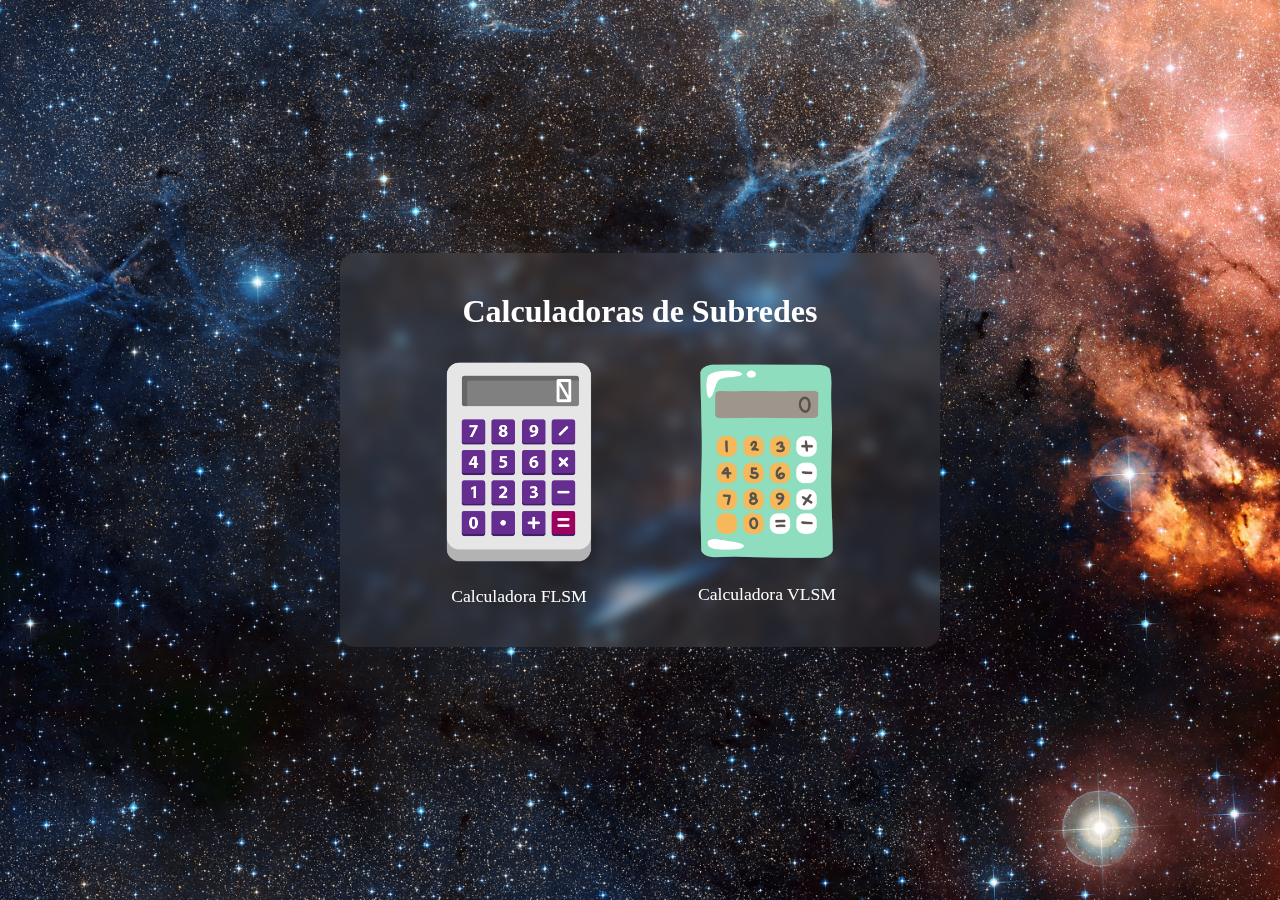
==== index.html @ 8cb95e8f "Iniciando front" ====
<!DOCTYPE html>
    <html lang="en">
    <head>
        <meta charset="UTF-8">
        <meta name="viewport" content="width=device-width, initial-scale=1.0">
        <title>Calculadora de Subredes</title>
        <link rel="stylesheet" href="style.css">
    </head>
    <body>
        <main>
            <div class="contenedor">
                <div class="contenedor-calculadoras">
                    <h1 class="titulo">Calculadoras de Subredes</h1>
                    <div class="contenedor-botones">
                        <div class="boton-calculadora">
                            <a href="#">
                                <img src="assets/img/calculadora-FLSM.png" alt="Calculadora FLSM" class="img-calculadora" width="150px">
                            </a>
                            <p class="nombre-calculadora">Calculadora FLSM</p>
                        </div>
                        <div class="boton-calculadora">
                            <a href="#">
                                <img src="assets/img/calculadora-VLSM.png" alt="Calculadora VLSM" class="img-calculadora" width="136px">
                            </a>
                            <p class="nombre-calculadora">Calculadora VLSM</p>
                        </div>
                    </div>
                </div>
            </div>
        </main>
    </body>
</html>
---- style.css ----
* {
    padding: 0;
    margin: 0;
    box-sizing: border-box;
}

body {
    background-image: url(assets/img/fondo.jpg);
    background-repeat: no-repeat;
    background-size: cover;
    background-position: center;
}

.contenedor {
    width: 100%;
    height: 100vh;
    display: flex;
    justify-content: center;
    align-items: center;
    /* background-color: brown; */
}

.contenedor-calculadoras {
    padding: 40px 0;
    width: 60vw;
    max-width: 600px;
    /* border: 1px solid red; */
    border:none;
    border-radius: 15px;
    display: flex;
    flex-direction: column;
    align-items: center;
    justify-content: center;
    background-color: #fafafa10;
    backdrop-filter: blur(0.4rem);
}

.titulo {
    /* border: 1px solid yellow; */
    width: 100%;
    text-align: center;
    margin-bottom: 30px;
    color: white;
}

.contenedor-botones {
    /* border: 1px solid orange; */
    width: 100%;
    display: flex;
    justify-content: space-evenly;
}

.boton-calculadora {
    /* border: 1px solid blue; */
    display: flex;
    flex-direction: column;
    align-items: center;
    justify-content: center;
}

.img-calculadora:hover {
    scale: 1.1;
}

.nombre-calculadora {
    margin-top: 20px;
    color: white;
    font-size: 1.1rem;
}
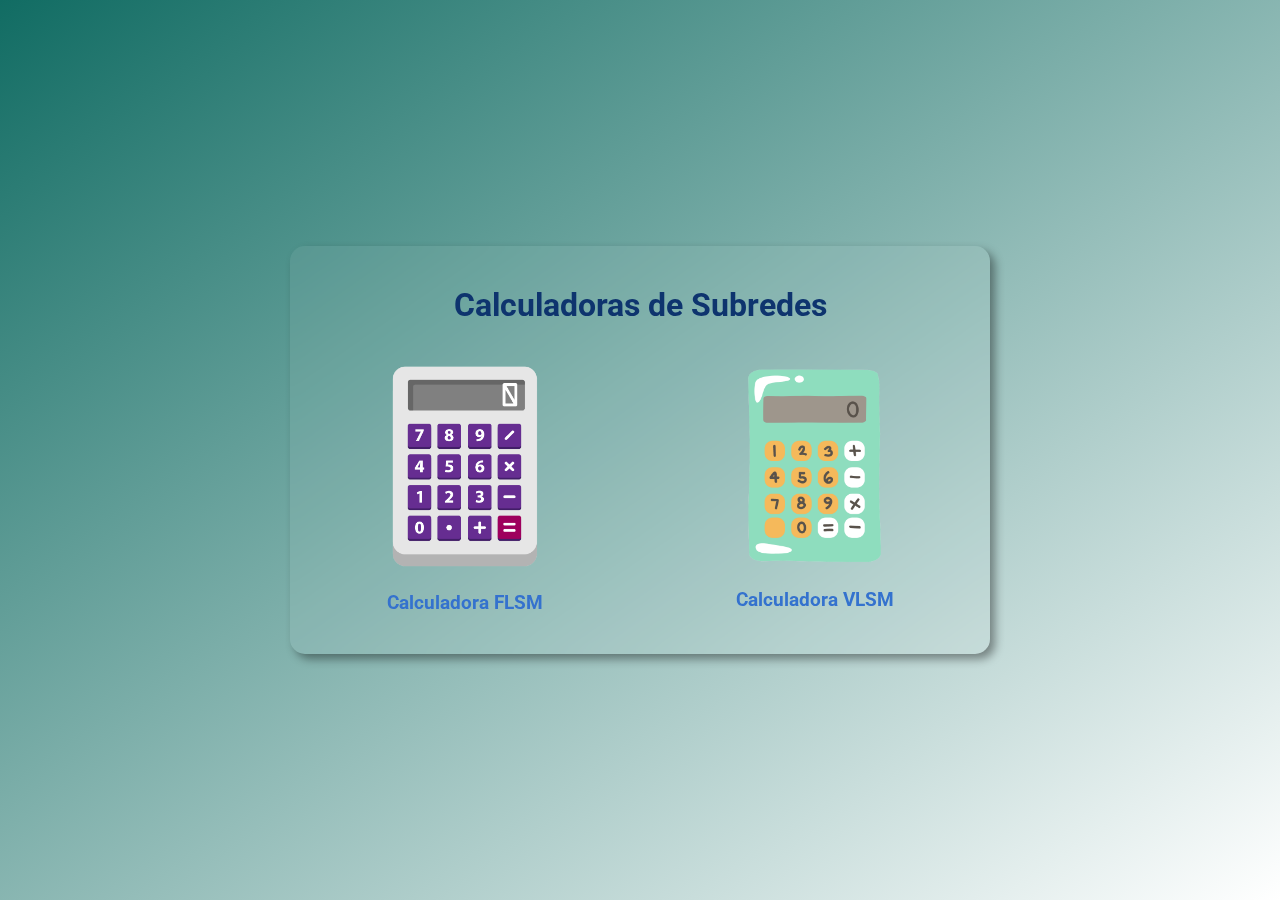
==== commit 5766a5dd: "." ====
--- a/index.html
+++ b/index.html
@@ -5,21 +5,22 @@
         <meta name="viewport" content="width=device-width, initial-scale=1.0">
         <title>Calculadora de Subredes</title>
         <link rel="stylesheet" href="style.css">
+        <link rel="stylesheet" href="styles/index.css">
     </head>
     <body>
         <main>
             <div class="contenedor">
-                <div class="contenedor-calculadoras">
+                <div class="contenedor2">
                     <h1 class="titulo">Calculadoras de Subredes</h1>
-                    <div class="contenedor-botones">
-                        <div class="boton-calculadora">
-                            <a href="#">
+                    <div class="contenedor-opciones">
+                        <div class="contenedor-opcion">
+                            <a href="calculadora-flsm.html">
                                 <img src="assets/img/calculadora-FLSM.png" alt="Calculadora FLSM" class="img-calculadora" width="150px">
                             </a>
                             <p class="nombre-calculadora">Calculadora FLSM</p>
                         </div>
-                        <div class="boton-calculadora">
-                            <a href="#">
+                        <div class="contenedor-opcion">
+                            <a href="calculadora-vlsm.html">
                                 <img src="assets/img/calculadora-VLSM.png" alt="Calculadora VLSM" class="img-calculadora" width="136px">
                             </a>
                             <p class="nombre-calculadora">Calculadora VLSM</p>
--- a/style.css
+++ b/style.css
@@ -1,69 +1,17 @@
+@import url('https://fonts.googleapis.com/css2?family=Roboto:wght@300&display=swap');
+
 * {
     padding: 0;
     margin: 0;
     box-sizing: border-box;
-}
-
-body {
-    background-image: url(assets/img/fondo.jpg);
-    background-repeat: no-repeat;
-    background-size: cover;
-    background-position: center;
+    font-family: 'Roboto', sans-serif;
 }
 
 .contenedor {
     width: 100%;
     height: 100vh;
     display: flex;
+    flex-direction: column;
     justify-content: center;
     align-items: center;
-    /* background-color: brown; */
-}
-
-.contenedor-calculadoras {
-    padding: 40px 0;
-    width: 60vw;
-    max-width: 600px;
-    /* border: 1px solid red; */
-    border:none;
-    border-radius: 15px;
-    display: flex;
-    flex-direction: column;
-    align-items: center;
-    justify-content: center;
-    background-color: #fafafa10;
-    backdrop-filter: blur(0.4rem);
-}
-
-.titulo {
-    /* border: 1px solid yellow; */
-    width: 100%;
-    text-align: center;
-    margin-bottom: 30px;
-    color: white;
-}
-
-.contenedor-botones {
-    /* border: 1px solid orange; */
-    width: 100%;
-    display: flex;
-    justify-content: space-evenly;
-}
-
-.boton-calculadora {
-    /* border: 1px solid blue; */
-    display: flex;
-    flex-direction: column;
-    align-items: center;
-    justify-content: center;
-}
-
-.img-calculadora:hover {
-    scale: 1.1;
-}
-
-.nombre-calculadora {
-    margin-top: 20px;
-    color: white;
-    font-size: 1.1rem;
 }--- a/styles/index.css
+++ b/styles/index.css
@@ -0,0 +1,68 @@
+
+.contenedor {
+    width: 100%;
+    height: 100vh;
+    display: flex;
+    justify-content: center;
+    align-items: center;
+    background: linear-gradient(to bottom right, #116c63, #ffffff);
+}
+
+.contenedor2 {
+    padding: 40px 0;
+    width: 60vw;
+    max-width: 700px;
+    border:none;
+    border-radius: 15px;
+    display: flex;
+    flex-direction: column;
+    align-items: center;
+    justify-content: center;
+    background-color: #fafafa10;
+    backdrop-filter: blur(0.4rem);
+    box-shadow: 5px 5px 10px rgba(0, 0, 0, 0.4);
+}
+
+.titulo {
+    /* border: 1px solid yellow; */
+    width: 100%;
+    text-align: center;
+    margin-bottom: 40px;
+    color: #0e346e;
+}
+
+.contenedor-opciones {
+    /* border: 1px solid orange; */
+    width: 100%;
+    display: flex;
+    justify-content: space-around;
+}
+
+@media screen and (max-width: 650px){
+    .contenedor-opciones {
+        flex-direction: column;
+
+    }
+
+    .contenedor-opcion {
+        margin-bottom: 40px;
+    }
+}
+
+.contenedor-opcion {
+    display: flex;
+    flex-direction: column;
+    align-items: center;
+    justify-content: center;
+}
+
+.img-calculadora:hover {
+    scale: 1.1;
+}
+
+.nombre-calculadora {
+    margin-top: 20px;
+    color: #3472ce;
+    font-size: 1.2rem;
+    font-weight: bold;
+}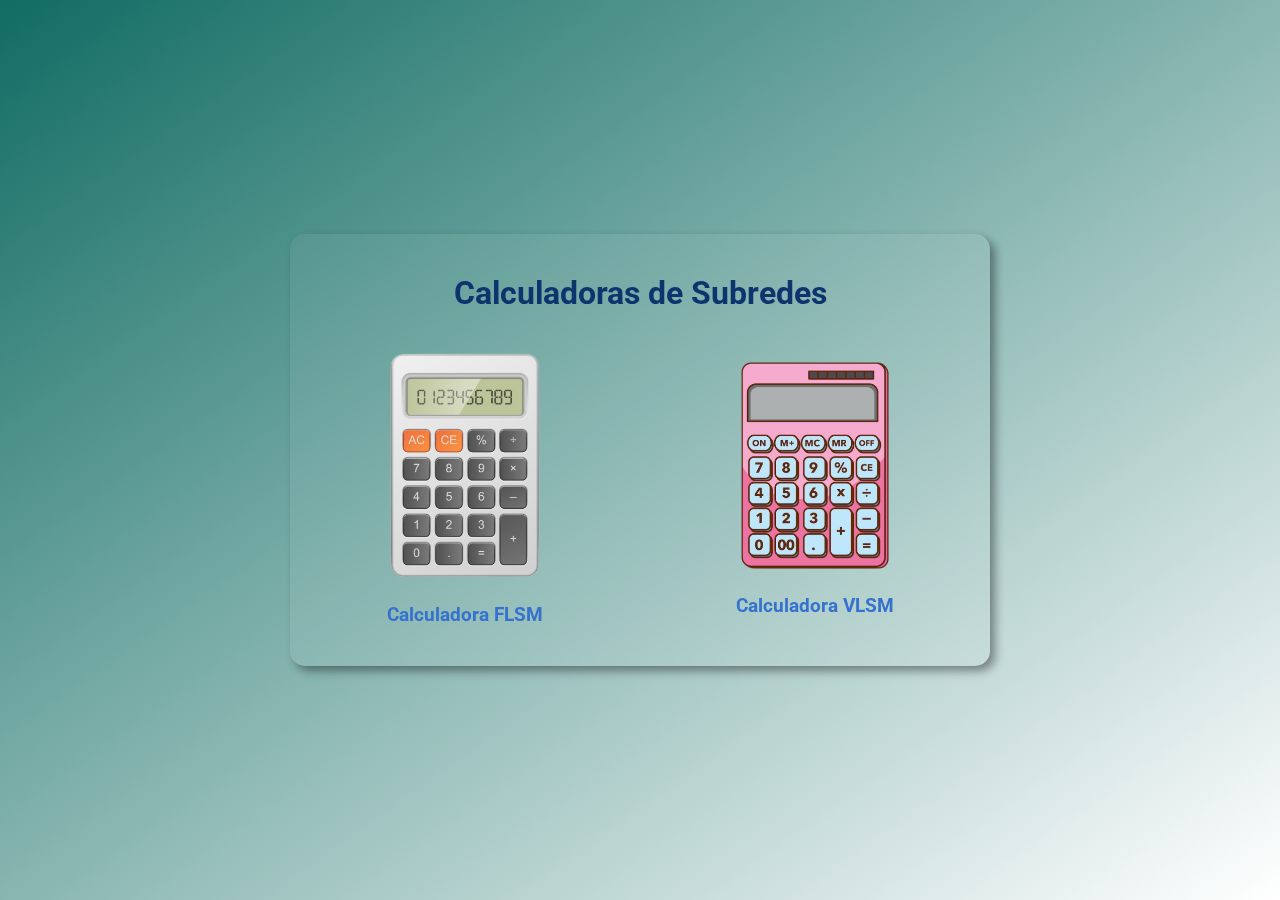
==== commit 5d1d80ff: "." ====
--- a/index.html
+++ b/index.html
@@ -15,13 +15,13 @@
                     <div class="contenedor-opciones">
                         <div class="contenedor-opcion">
                             <a href="calculadora-flsm.html">
-                                <img src="assets/img/calculadora-FLSM.png" alt="Calculadora FLSM" class="img-calculadora" width="150px">
+                                <img src="assets/img/calculadora-FLSM.png" alt="Calculadora FLSM" class="img-calculadora">
                             </a>
                             <p class="nombre-calculadora">Calculadora FLSM</p>
                         </div>
                         <div class="contenedor-opcion">
                             <a href="calculadora-vlsm.html">
-                                <img src="assets/img/calculadora-VLSM.png" alt="Calculadora VLSM" class="img-calculadora" width="136px">
+                                <img src="assets/img/calculadora-VLSM.png" alt="Calculadora VLSM" class="img-calculadora">
                             </a>
                             <p class="nombre-calculadora">Calculadora VLSM</p>
                         </div>
--- a/styles/index.css
+++ b/styles/index.css
@@ -12,6 +12,7 @@
     padding: 40px 0;
     width: 60vw;
     max-width: 700px;
+    min-width: 350px;
     border:none;
     border-radius: 15px;
     display: flex;
@@ -21,6 +22,7 @@
     background-color: #fafafa10;
     backdrop-filter: blur(0.4rem);
     box-shadow: 5px 5px 10px rgba(0, 0, 0, 0.4);
+    overflow: hidden;
 }
 
 .titulo {
@@ -38,10 +40,26 @@
     justify-content: space-around;
 }
 
+@media screen and (max-width: 450px){
+    /* .contenedor2 {
+        
+    } */
+
+    /* TAMOS VIENDO EL RESPONSIVOOOO */
+
+    .img-calculadora {
+        width: 50px;
+    }
+}
+
 @media screen and (max-width: 650px){
     .contenedor-opciones {
         flex-direction: column;
 
+    }
+
+    .titulo {
+        margin-bottom: 20px;
     }
 
     .contenedor-opcion {
@@ -56,6 +74,10 @@
     justify-content: center;
 }
 
+.img-calculadora {
+    width: 150px;
+}
+
 .img-calculadora:hover {
     scale: 1.1;
 }
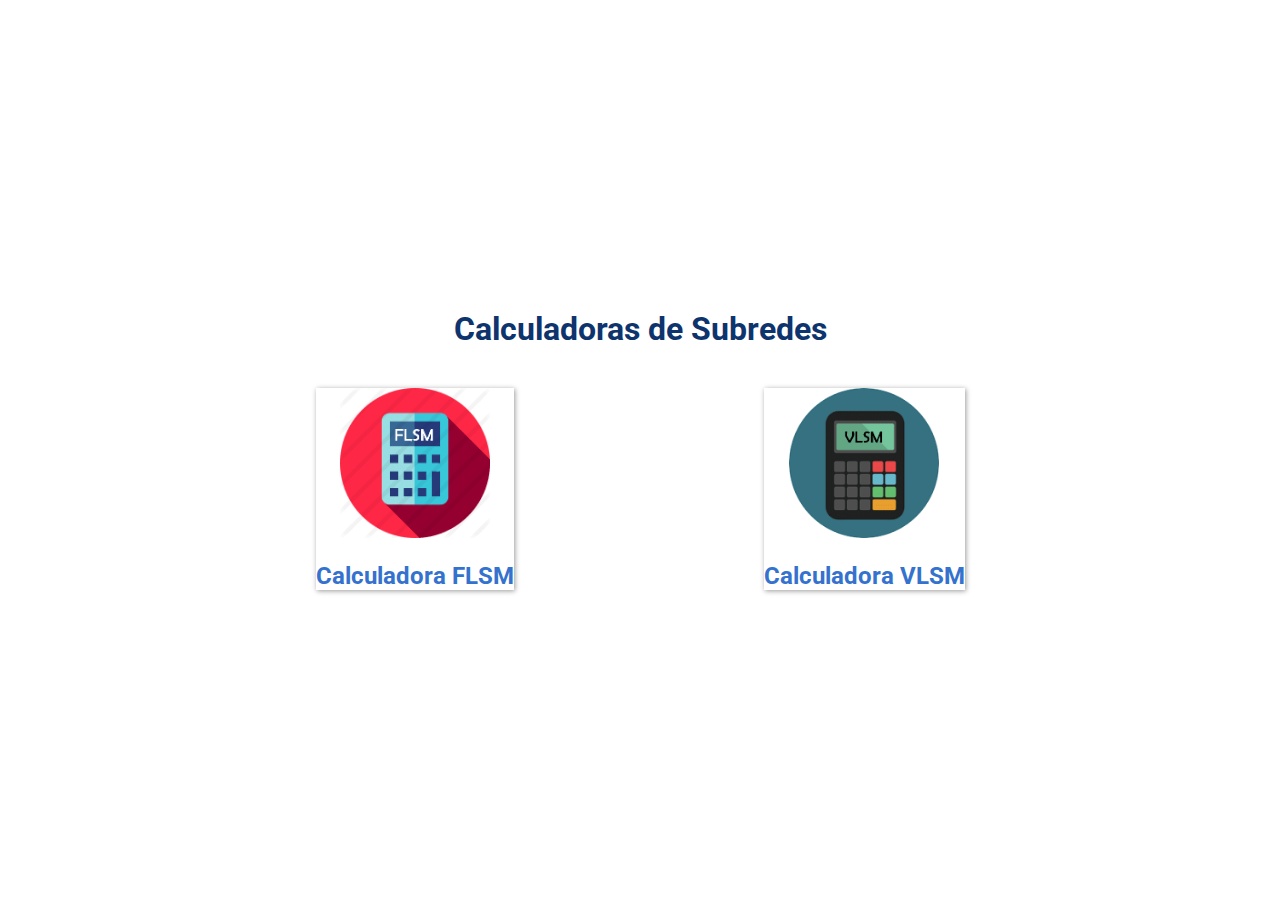
==== commit 896d1daa: "." ====
--- a/index.html
+++ b/index.html
@@ -10,20 +10,29 @@
     <body>
         <main>
             <div class="contenedor">
-                <div class="contenedor2">
-                    <h1 class="titulo">Calculadoras de Subredes</h1>
-                    <div class="contenedor-opciones">
-                        <div class="contenedor-opcion">
-                            <a href="calculadora-flsm.html">
-                                <img src="assets/img/calculadora-FLSM.png" alt="Calculadora FLSM" class="img-calculadora">
-                            </a>
-                            <p class="nombre-calculadora">Calculadora FLSM</p>
+                <h1 class="titulo">Calculadoras de Subredes</h1>
+
+                <div class="contenedor-opciones">
+                    <div class="contenedor-opcion">
+                        <a href="calculadora-flsm.html">
+                            <img src="assets/img/calculadora-FLSM.png" alt="Calculadora FLSM" class="img-calculadora">
+                        </a>
+                        <div class="contenedor-texto">
+                            <h2 class="nombre-calculadora">Calculadora FLSM</h2>
+                            <p>
+                                
+                            </p>
                         </div>
-                        <div class="contenedor-opcion">
-                            <a href="calculadora-vlsm.html">
-                                <img src="assets/img/calculadora-VLSM.png" alt="Calculadora VLSM" class="img-calculadora">
-                            </a>
-                            <p class="nombre-calculadora">Calculadora VLSM</p>
+                    </div>
+                    <div class="contenedor-opcion">
+                        <a href="calculadora-vlsm.html">
+                            <img src="assets/img/calculadora-VLSM.png" alt="Calculadora VLSM" class="img-calculadora">
+                        </a>
+                        <div class="contenedor-texto">
+                            <h2 class="nombre-calculadora">Calculadora VLSM</h2>
+                            <p>
+
+                            </p>
                         </div>
                     </div>
                 </div>
--- a/style.css
+++ b/style.css
@@ -7,11 +7,17 @@
     font-family: 'Roboto', sans-serif;
 }
 
+.header {
+    width: 100%;
+    margin: 30px 0;
+}
+
 .contenedor {
     width: 100%;
-    height: 100vh;
+    min-height: 100vh;
     display: flex;
     flex-direction: column;
     justify-content: center;
     align-items: center;
+    overflow: hidden;
 }--- a/styles/index.css
+++ b/styles/index.css
@@ -5,28 +5,12 @@
     display: flex;
     justify-content: center;
     align-items: center;
-    background: linear-gradient(to bottom right, #116c63, #ffffff);
-}
-
-.contenedor2 {
-    padding: 40px 0;
-    width: 60vw;
-    max-width: 700px;
-    min-width: 350px;
-    border:none;
-    border-radius: 15px;
-    display: flex;
-    flex-direction: column;
-    align-items: center;
-    justify-content: center;
-    background-color: #fafafa10;
-    backdrop-filter: blur(0.4rem);
-    box-shadow: 5px 5px 10px rgba(0, 0, 0, 0.4);
+    /* background: linear-gradient(to bottom right, #116c63, #ffffff); */
+    background-color: white;
     overflow: hidden;
 }
 
 .titulo {
-    /* border: 1px solid yellow; */
     width: 100%;
     text-align: center;
     margin-bottom: 40px;
@@ -34,37 +18,10 @@
 }
 
 .contenedor-opciones {
-    /* border: 1px solid orange; */
     width: 100%;
     display: flex;
-    justify-content: space-around;
-}
-
-@media screen and (max-width: 450px){
-    /* .contenedor2 {
-        
-    } */
-
-    /* TAMOS VIENDO EL RESPONSIVOOOO */
-
-    .img-calculadora {
-        width: 50px;
-    }
-}
-
-@media screen and (max-width: 650px){
-    .contenedor-opciones {
-        flex-direction: column;
-
-    }
-
-    .titulo {
-        margin-bottom: 20px;
-    }
-
-    .contenedor-opcion {
-        margin-bottom: 40px;
-    }
+    justify-content: center;
+    gap: 250px;
 }
 
 .contenedor-opcion {
@@ -72,6 +29,9 @@
     flex-direction: column;
     align-items: center;
     justify-content: center;
+    /* border: 1px solid black; */
+    border: none;
+    box-shadow: 1px 1px 5px rgba(0, 0, 0, 0.4);
 }
 
 .img-calculadora {
@@ -85,6 +45,45 @@
 .nombre-calculadora {
     margin-top: 20px;
     color: #3472ce;
-    font-size: 1.2rem;
+    /* font-size: 1.2rem; */
     font-weight: bold;
+}
+
+@media screen and (max-width: 650px){
+    .contenedor2 {
+        padding: 30px 0;
+    }
+    
+    .contenedor-opciones {
+        flex-direction: column;
+    }
+
+    .titulo {
+        padding: 0 20px;
+        margin-bottom: 20px;
+    }
+
+    .img-calculadora {
+        width: 120px;
+    }
+
+    .contenedor-opcion {
+        margin-bottom: 40px;
+    }
+}
+
+@media screen and (max-width: 450px){
+    .contenedor2 {
+        padding: 30px 0;
+    }
+}
+
+@media screen and (max-height: 700px) {
+    .titulo {
+        font-size: 1.8rem;
+    }
+
+    .img-calculadora {
+        width: 100px;
+    }
 }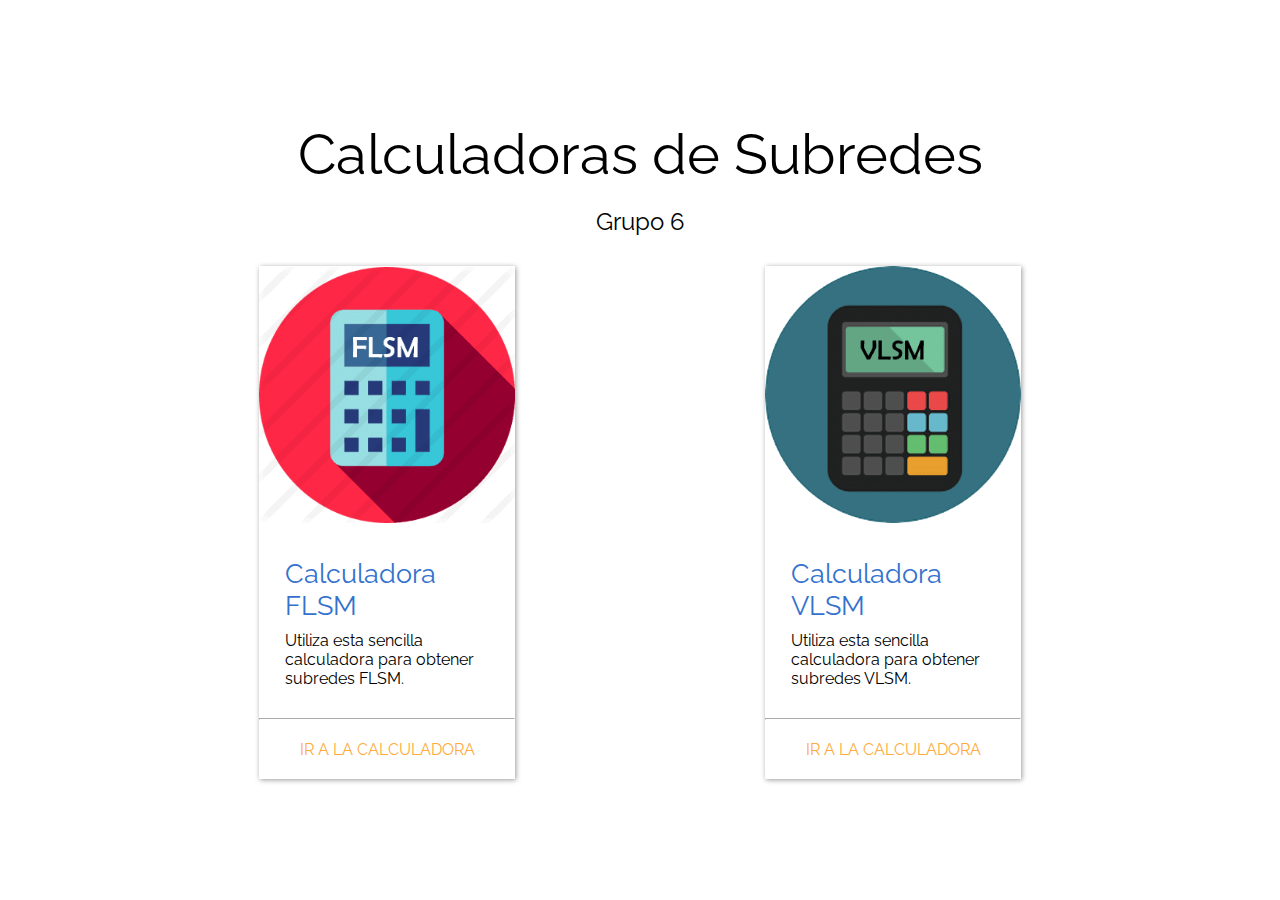
==== commit d501584c: "Realizando ajustes" ====
--- a/index.html
+++ b/index.html
@@ -11,28 +11,43 @@
         <main>
             <div class="contenedor">
                 <h1 class="titulo">Calculadoras de Subredes</h1>
+                <h2 class="numero-grupo">Grupo 6</h2>
 
                 <div class="contenedor-opciones">
                     <div class="contenedor-opcion">
-                        <a href="calculadora-flsm.html">
-                            <img src="assets/img/calculadora-FLSM.png" alt="Calculadora FLSM" class="img-calculadora">
-                        </a>
+                        <div class="contenedor-imagen">
+                            <a href="calculadora-flsm.html">
+                                <img src="assets/img/calculadora-FLSM.png" alt="Calculadora FLSM" class="img-calculadora">
+                            </a>
+                        </div>
+                        
                         <div class="contenedor-texto">
                             <h2 class="nombre-calculadora">Calculadora FLSM</h2>
                             <p>
-                                
+                                Utiliza esta sencilla calculadora para obtener subredes FLSM.
                             </p>
+                        </div>
+                        <hr class="separador">
+                        <div class="contenedor-enlace">
+                            <a href="calculadora-flsm.html" class="enlace">IR A LA CALCULADORA</a>
                         </div>
                     </div>
                     <div class="contenedor-opcion">
-                        <a href="calculadora-vlsm.html">
-                            <img src="assets/img/calculadora-VLSM.png" alt="Calculadora VLSM" class="img-calculadora">
-                        </a>
+                        <div class="contenedor-imagen">
+                            <a href="calculadora-vlsm.html">
+                                <img src="assets/img/calculadora-VLSM.png" alt="Calculadora VLSM" class="img-calculadora">
+                            </a>
+                        </div>
+                        
                         <div class="contenedor-texto">
                             <h2 class="nombre-calculadora">Calculadora VLSM</h2>
                             <p>
-
+                                Utiliza esta sencilla calculadora para obtener subredes VLSM.
                             </p>
+                        </div>
+                        <hr class="separador">
+                        <div class="contenedor-enlace">
+                            <a href="calculadora-vlsm.html" class="enlace">IR A LA CALCULADORA</a>
                         </div>
                     </div>
                 </div>
--- a/styles/index.css
+++ b/styles/index.css
@@ -1,3 +1,11 @@
+@import url('https://fonts.googleapis.com/css2?family=Glass+Antiqua&family=Luxurious+Roman&family=Raleway:ital,wght@0,100..900;1,100..900&display=swap');
+
+* {
+    font-family: "Raleway", sans-serif;
+    font-optical-sizing: auto;
+    font-weight: normal;
+    font-style: normal;
+}
 
 .contenedor {
     width: 100%;
@@ -5,16 +13,20 @@
     display: flex;
     justify-content: center;
     align-items: center;
-    /* background: linear-gradient(to bottom right, #116c63, #ffffff); */
     background-color: white;
     overflow: hidden;
 }
 
 .titulo {
+    font-size: 3.5rem;
     width: 100%;
     text-align: center;
-    margin-bottom: 40px;
-    color: #0e346e;
+    margin-bottom: 20px;
+    color: black;
+}
+
+.numero-grupo {
+    margin-bottom: 30px;
 }
 
 .contenedor-opciones {
@@ -25,65 +37,49 @@
 }
 
 .contenedor-opcion {
+    width: 20%;
     display: flex;
     flex-direction: column;
     align-items: center;
     justify-content: center;
-    /* border: 1px solid black; */
     border: none;
     box-shadow: 1px 1px 5px rgba(0, 0, 0, 0.4);
 }
 
-.img-calculadora {
-    width: 150px;
+.contenedor-imagen {
+    width: 100%;
 }
 
-.img-calculadora:hover {
-    scale: 1.1;
+.img-calculadora {
+    width: 100%;
+}
+
+.contenedor-texto {
+    margin: 20px 0 30px;
+    width: 80%;
 }
 
 .nombre-calculadora {
-    margin-top: 20px;
+    margin: 10px 0;
     color: #3472ce;
-    /* font-size: 1.2rem; */
-    font-weight: bold;
+    font-size: 1.7rem;
 }
 
-@media screen and (max-width: 650px){
-    .contenedor2 {
-        padding: 30px 0;
-    }
-    
-    .contenedor-opciones {
-        flex-direction: column;
-    }
-
-    .titulo {
-        padding: 0 20px;
-        margin-bottom: 20px;
-    }
-
-    .img-calculadora {
-        width: 120px;
-    }
-
-    .contenedor-opcion {
-        margin-bottom: 40px;
-    }
+.separador {
+    border-color: white;
+    width: 100%;
 }
 
-@media screen and (max-width: 450px){
-    .contenedor2 {
-        padding: 30px 0;
-    }
+.contenedor-enlace {
+    padding: 20px 0;
 }
 
-@media screen and (max-height: 700px) {
-    .titulo {
-        font-size: 1.8rem;
-    }
+.enlace {
+    text-decoration: none;
+    color: #ffab40;
+    transition: opacity 0.3s ease-in-out;
+}
 
-    .img-calculadora {
-        width: 100px;
-    }
+.enlace:hover {
+    opacity: 0.5;
 }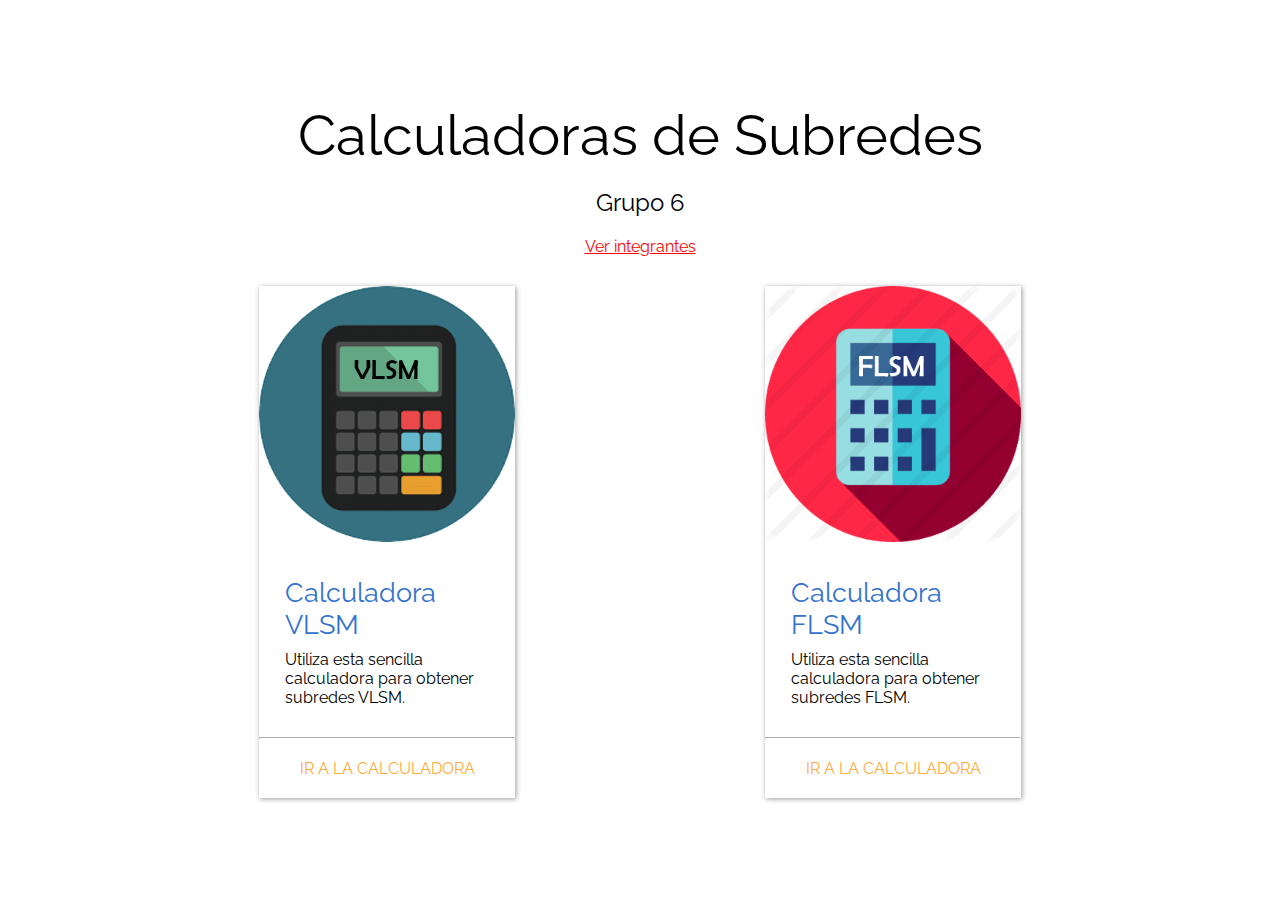
==== commit a5f22205: "Mostrar integrantes -listo" ====
--- a/index.html
+++ b/index.html
@@ -4,16 +4,39 @@
         <meta charset="UTF-8">
         <meta name="viewport" content="width=device-width, initial-scale=1.0">
         <title>Calculadora de Subredes</title>
+        <!-- CSS -->
         <link rel="stylesheet" href="style.css">
         <link rel="stylesheet" href="styles/index.css">
+        <!-- Bootstrap Icons -->
+        <link rel="stylesheet" href="https://cdn.jsdelivr.net/npm/bootstrap-icons@1.11.3/font/bootstrap-icons.min.css">
     </head>
     <body>
         <main>
             <div class="contenedor">
                 <h1 class="titulo">Calculadoras de Subredes</h1>
                 <h2 class="numero-grupo">Grupo 6</h2>
+                <h3 class="ver-integrantes">Ver integrantes</h3>
 
                 <div class="contenedor-opciones">
+                    <div class="contenedor-opcion">
+                        <div class="contenedor-imagen">
+                            <a href="calculadora-vlsm.html">
+                                <img src="assets/img/calculadora-VLSM.png" alt="Calculadora VLSM" class="img-calculadora">
+                            </a>
+                        </div>
+                        
+                        <div class="contenedor-texto">
+                            <h2 class="nombre-calculadora">Calculadora VLSM</h2>
+                            <p>
+                                Utiliza esta sencilla calculadora para obtener subredes VLSM.
+                            </p>
+                        </div>
+                        <hr class="separador">
+                        <div class="contenedor-enlace">
+                            <a href="calculadora-vlsm.html" class="enlace">IR A LA CALCULADORA</a>
+                        </div>
+                    </div>
+
                     <div class="contenedor-opcion">
                         <div class="contenedor-imagen">
                             <a href="calculadora-flsm.html">
@@ -32,26 +55,25 @@
                             <a href="calculadora-flsm.html" class="enlace">IR A LA CALCULADORA</a>
                         </div>
                     </div>
-                    <div class="contenedor-opcion">
-                        <div class="contenedor-imagen">
-                            <a href="calculadora-vlsm.html">
-                                <img src="assets/img/calculadora-VLSM.png" alt="Calculadora VLSM" class="img-calculadora">
-                            </a>
-                        </div>
-                        
-                        <div class="contenedor-texto">
-                            <h2 class="nombre-calculadora">Calculadora VLSM</h2>
-                            <p>
-                                Utiliza esta sencilla calculadora para obtener subredes VLSM.
-                            </p>
-                        </div>
-                        <hr class="separador">
-                        <div class="contenedor-enlace">
-                            <a href="calculadora-vlsm.html" class="enlace">IR A LA CALCULADORA</a>
-                        </div>
-                    </div>
                 </div>
             </div>
         </main>
+
+        <div class="fondo-modal" id="fondo-modal">
+            <div class="contenedor-modal cerrar-contenedor-modal" id="contenedor-modal">
+                <i class="bi bi-x-circle-fill btn-eliminar" id="btn-cerrar"></i>
+                <div class="contenedor-info-modal">
+                    <h2 class="titulo-integrantes">Lista de Integrantes</h2>
+                    <ol class="lista-integrantes">
+                        <li class="integrante">Ccora Quispe, Holiver Jhunior</li>
+                        <li class="integrante">Sifuentes Castillo, Luis Alberto</li>
+                        <li class="integrante">Balceda Delgado, Mariana Alejandra</li>
+                        <li class="integrante">Cruz Bravo, Maycol Augusto</li>
+                    </ol>
+                </div>
+            </div>
+        </div>
+
+        <script src="js/verIntegrantes.js"></script>
     </body>
 </html>--- a/styles/index.css
+++ b/styles/index.css
@@ -9,7 +9,7 @@
 
 .contenedor {
     width: 100%;
-    height: 100vh;
+    min-height: 100vh;
     display: flex;
     justify-content: center;
     align-items: center;
@@ -26,7 +26,19 @@
 }
 
 .numero-grupo {
+    margin-bottom: 20px;
+}
+
+.ver-integrantes {
     margin-bottom: 30px;
+    color: red;
+    text-decoration: underline;
+    cursor: pointer;
+    font-size: 1rem;
+}
+
+.ver-integrantes:hover {
+    scale: 1.2;
 }
 
 .contenedor-opciones {
@@ -82,4 +94,77 @@
 
 .enlace:hover {
     opacity: 0.5;
+}
+
+.btn-eliminar {
+    cursor: pointer;
+    vertical-align: middle;
+    font-size: 30px;
+    color: #dc3545;
+}
+
+.btn-eliminar:hover {
+    color: #c82333;
+}
+
+.fondo-modal {
+    position: fixed;
+    z-index: 100;
+    width: 100%;
+    height: 100vh;
+    top: 0;
+    left: 0;
+    background-color: rgba(0, 0, 0, 0.5);
+    display: flex;
+    justify-content: center;
+    align-items: center;
+    visibility: hidden;
+}
+
+.contenedor-modal {
+    width: 40vw;
+    border: none;
+    border-radius: 15px;
+    box-shadow: 5px 5px 10px rgba(0, 0, 0, 0.5);
+    background-color: #fff;
+    display: flex;
+    flex-direction: column;
+    align-items: center;
+    justify-content: center;
+    padding: 20px 0 30px;
+    transition: transform 1s;
+    transform: translateY(0%); /*Esto variará de 0 a -200%*/
+    overflow: auto;
+}
+
+.contenedor-info-modal {
+    width: 80%;
+    margin-top: 15px;
+    display: flex;
+    flex-direction: column;
+    align-items: center;
+    justify-content: center;
+    /* border: 1px solid black; */
+}
+
+.cerrar-contenedor-modal {
+    transform: translateY(-200%);
+}
+
+.titulo-integrantes {
+    font-size: 2.3rem;
+    margin-bottom: 20px;
+    color: #17478f;
+}
+
+.lista-integrantes {
+    display: flex;
+    flex-direction: column;
+    /* align-items: center; */
+    /* justify-content: center; */
+    gap: 10px;
+}
+
+.integrante {
+    font-size: 1.5rem;
 }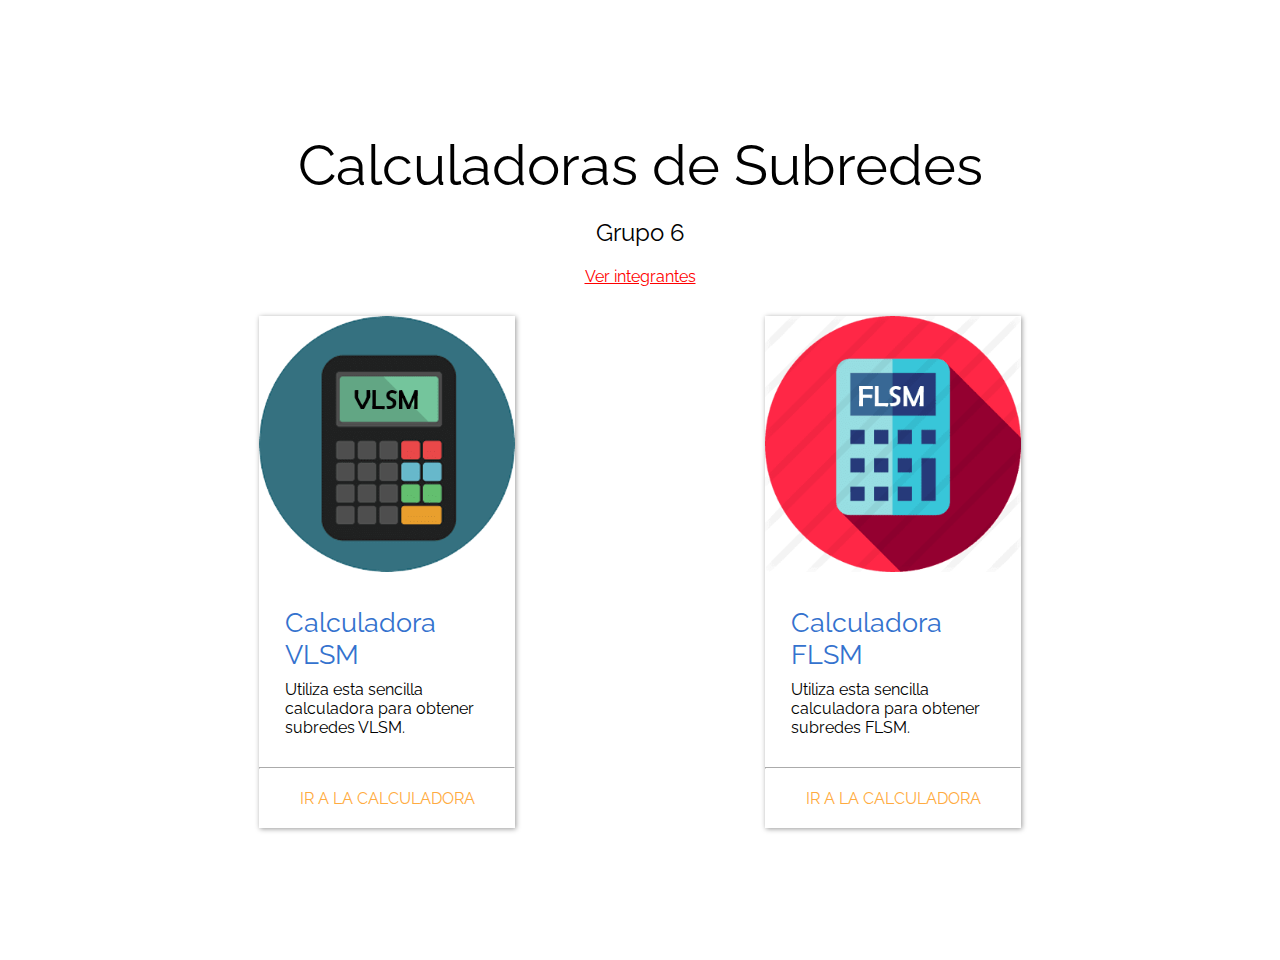
==== commit 62c6cfb4: "Agregando favicon" ====
--- a/index.html
+++ b/index.html
@@ -7,6 +7,8 @@
         <!-- CSS -->
         <link rel="stylesheet" href="style.css">
         <link rel="stylesheet" href="styles/index.css">
+        <!-- Favicon -->
+        <link rel="shortcut icon" href="favicon.ico" type="image/x-icon">
         <!-- Bootstrap Icons -->
         <link rel="stylesheet" href="https://cdn.jsdelivr.net/npm/bootstrap-icons@1.11.3/font/bootstrap-icons.min.css">
     </head>
--- a/styles/index.css
+++ b/styles/index.css
@@ -15,6 +15,7 @@
     align-items: center;
     background-color: white;
     overflow: hidden;
+    margin: 30px 0;
 }
 
 .titulo {
@@ -35,6 +36,7 @@
     text-decoration: underline;
     cursor: pointer;
     font-size: 1rem;
+    transition: scale 0.3s ease-in-out;
 }
 
 .ver-integrantes:hover {
@@ -50,6 +52,7 @@
 
 .contenedor-opcion {
     width: 20%;
+    min-width: 200px;
     display: flex;
     flex-direction: column;
     align-items: center;
@@ -90,6 +93,7 @@
     text-decoration: none;
     color: #ffab40;
     transition: opacity 0.3s ease-in-out;
+    font-size: 1rem;
 }
 
 .enlace:hover {
@@ -153,18 +157,65 @@
 
 .titulo-integrantes {
     font-size: 2.3rem;
+    text-align: center;
     margin-bottom: 20px;
     color: #17478f;
 }
 
 .lista-integrantes {
-    display: flex;
-    flex-direction: column;
-    /* align-items: center; */
-    /* justify-content: center; */
+    list-style-type: none;
+    display: flex;
+    flex-direction: column;
+    align-items: center;
     gap: 10px;
 }
 
 .integrante {
     font-size: 1.5rem;
+    text-align: center;
+}
+
+@media screen and (max-width: 1070px){
+    .integrante {
+        font-size: 1.3rem;
+        text-align: center;
+    }
+    .contenedor-modal {
+        width: 50vw;
+    }
+}
+
+@media screen and (max-width: 780px){
+    .contenedor-opciones {
+        gap: 100px;
+    }
+    .titulo-integrantes {
+        font-size: 2.1rem;
+    }
+    .integrante {
+        font-size: 1.2rem;
+        text-align: center;
+    }
+    .contenedor-modal {
+        width: 60vw;
+    }
+}
+
+@media screen and (max-width: 520px){
+    .contenedor-opciones {
+        width: 100%;
+        display: flex;
+        flex-direction: column;
+        align-items: center;
+        justify-content: center;
+        gap: 50px;
+    }
+
+    .titulo {
+        font-size: 3.3rem;
+        width: 100%;
+        text-align: center;
+        margin-bottom: 20px;
+        color: black;
+    }
 }